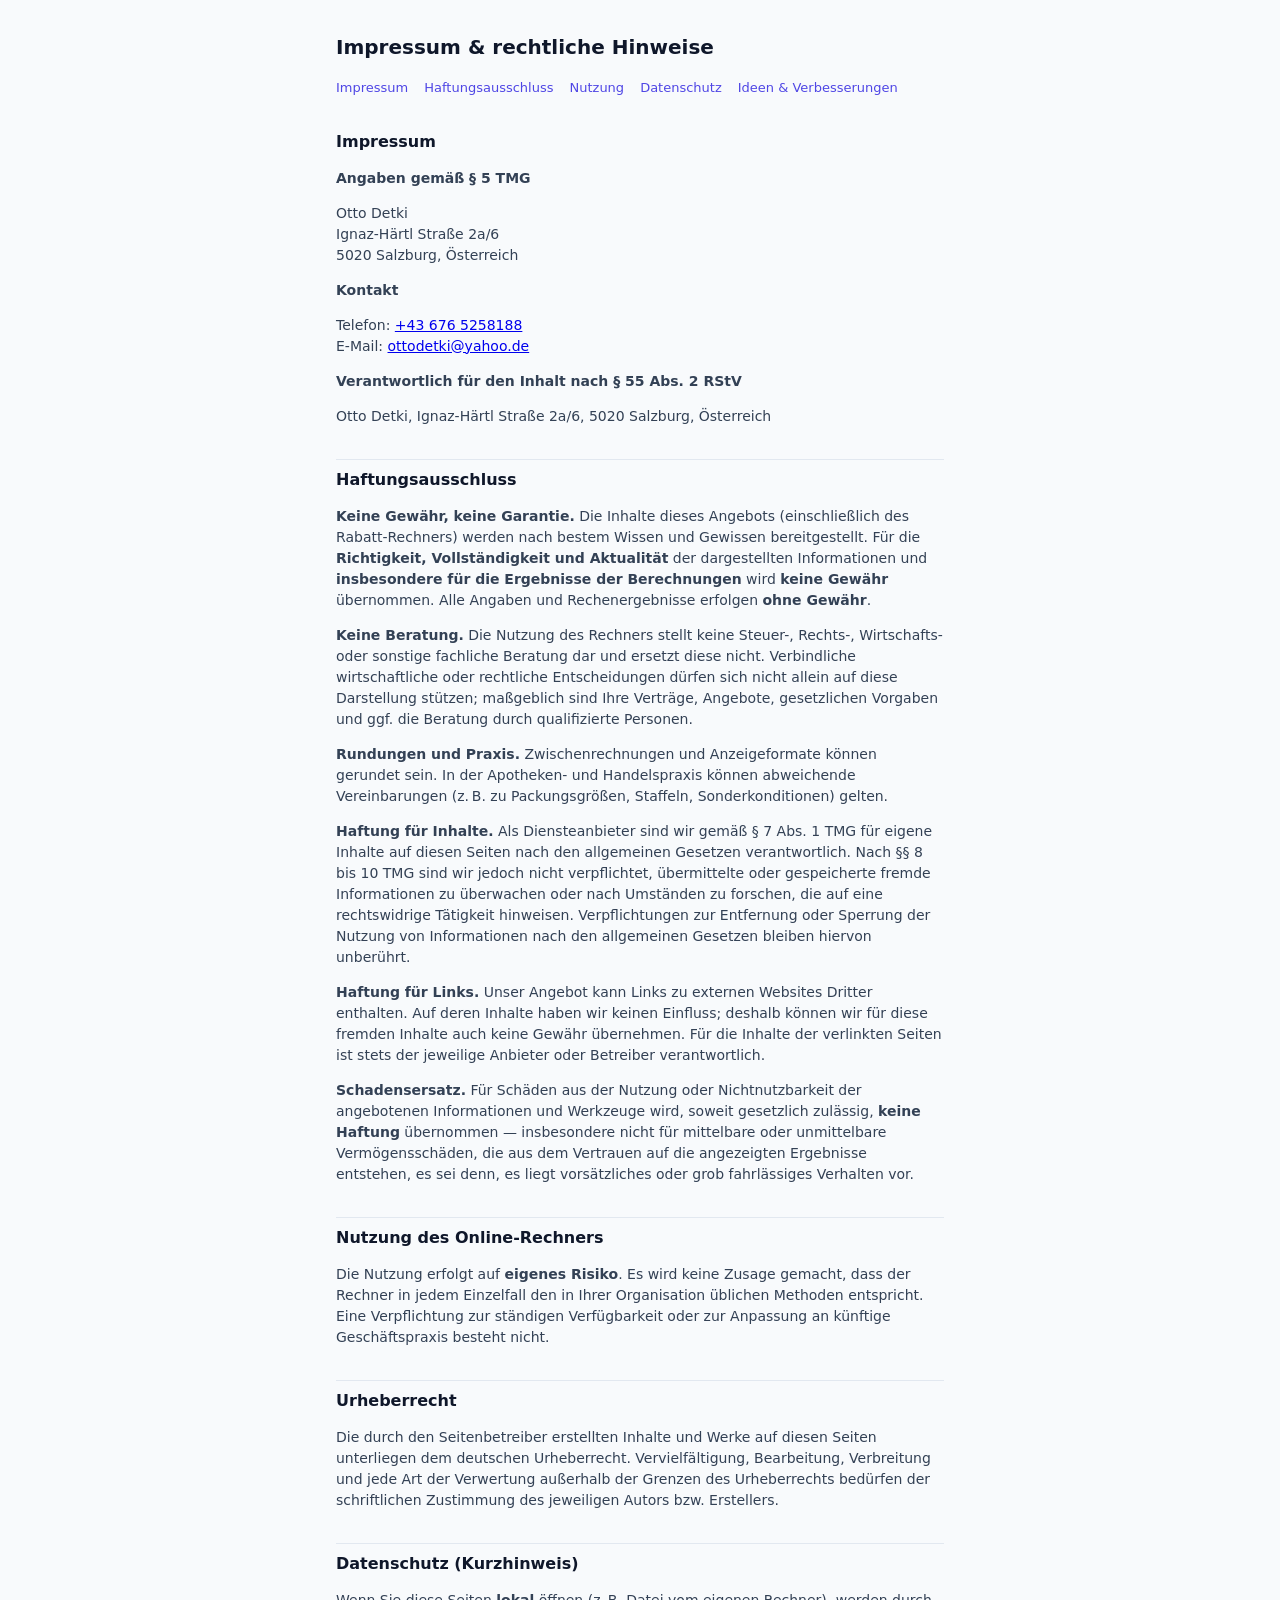
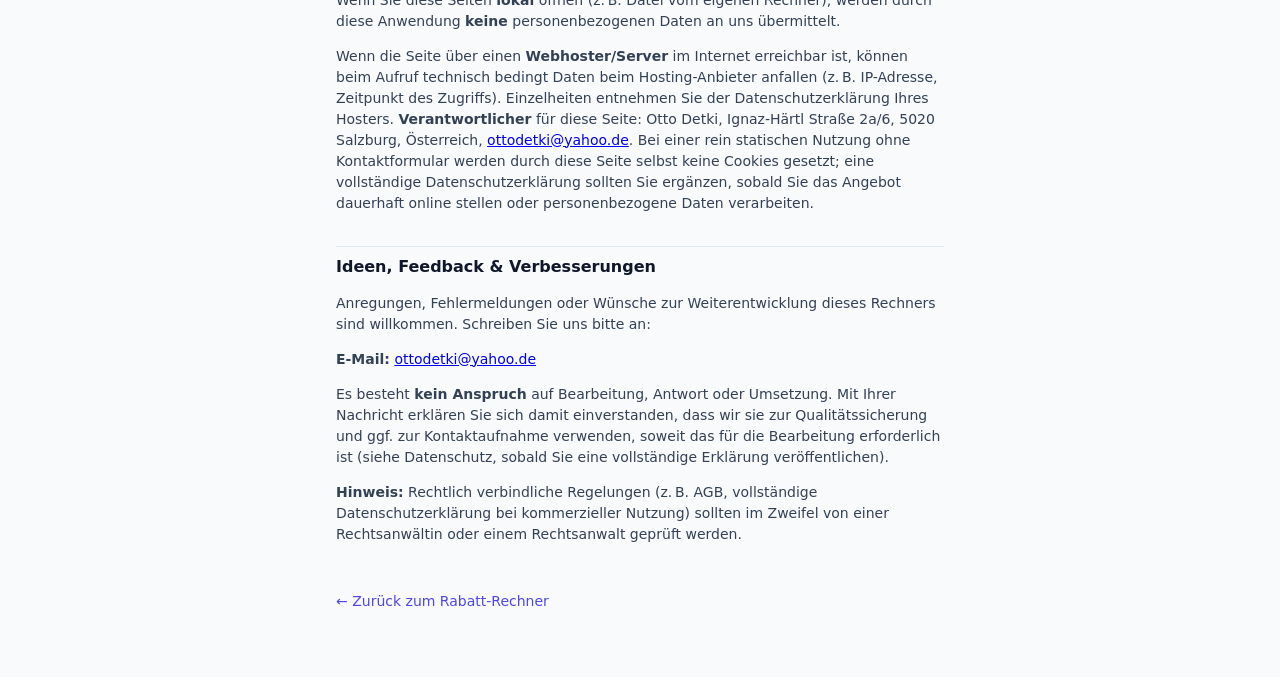
==== impressum.html @ ffe379cb "Add files via upload" ====
<!DOCTYPE html>
<html lang="de">
<head>
  <meta charset="utf-8" />
  <meta name="viewport" content="width=device-width, initial-scale=1" />
  <title>Impressum &amp; rechtliche Hinweise — Rabatt-Rechner</title>
  <link rel="stylesheet" href="style.css" />
</head>
<body>
  <article class="impressum-page legal-doc">
    <h1 id="top">Impressum &amp; rechtliche Hinweise</h1>
    <nav class="legal-toc" aria-label="Abschnitte">
      <a href="#impressum">Impressum</a>
      <a href="#haftung">Haftungsausschluss</a>
      <a href="#nutzung">Nutzung</a>
      <a href="#datenschutz">Datenschutz</a>
      <a href="#ideen">Ideen &amp; Verbesserungen</a>
    </nav>

    <h2 id="impressum">Impressum</h2>
    <p><strong>Angaben gemäß § 5 TMG</strong></p>
    <p>
      Otto Detki<br />
      Ignaz-Härtl Straße 2a/6<br />
      5020 Salzburg, Österreich
    </p>
    <p><strong>Kontakt</strong></p>
    <p>
      Telefon: <a href="tel:+436765258188">+43 676 5258188</a><br />
      E-Mail: <a href="mailto:ottodetki@yahoo.de">ottodetki@yahoo.de</a>
    </p>
    <p><strong>Verantwortlich für den Inhalt nach § 55 Abs. 2 RStV</strong></p>
    <p>Otto Detki, Ignaz-Härtl Straße 2a/6, 5020 Salzburg, Österreich</p>

    <h2 id="haftung">Haftungsausschluss</h2>
    <p>
      <strong>Keine Gewähr, keine Garantie.</strong> Die Inhalte dieses Angebots (einschließlich des Rabatt-Rechners)
      werden nach bestem Wissen und Gewissen bereitgestellt. Für die <strong>Richtigkeit, Vollständigkeit und Aktualität</strong>
      der dargestellten Informationen und <strong>insbesondere für die Ergebnisse der Berechnungen</strong> wird
      <strong>keine Gewähr</strong> übernommen. Alle Angaben und Rechenergebnisse erfolgen <strong>ohne Gewähr</strong>.
    </p>
    <p>
      <strong>Keine Beratung.</strong> Die Nutzung des Rechners stellt keine Steuer-, Rechts-, Wirtschafts- oder sonstige
      fachliche Beratung dar und ersetzt diese nicht. Verbindliche wirtschaftliche oder rechtliche Entscheidungen dürfen
      sich nicht allein auf diese Darstellung stützen; maßgeblich sind Ihre Verträge, Angebote, gesetzlichen Vorgaben
      und ggf. die Beratung durch qualifizierte Personen.
    </p>
    <p>
      <strong>Rundungen und Praxis.</strong> Zwischenrechnungen und Anzeigeformate können gerundet sein. In der Apotheken-
      und Handelspraxis können abweichende Vereinbarungen (z. B. zu Packungsgrößen, Staffeln, Sonderkonditionen) gelten.
    </p>
    <p>
      <strong>Haftung für Inhalte.</strong> Als Diensteanbieter sind wir gemäß § 7 Abs. 1 TMG für eigene Inhalte auf diesen
      Seiten nach den allgemeinen Gesetzen verantwortlich. Nach §§ 8 bis 10 TMG sind wir jedoch nicht verpflichtet,
      übermittelte oder gespeicherte fremde Informationen zu überwachen oder nach Umständen zu forschen, die auf eine
      rechtswidrige Tätigkeit hinweisen. Verpflichtungen zur Entfernung oder Sperrung der Nutzung von Informationen nach
      den allgemeinen Gesetzen bleiben hiervon unberührt.
    </p>
    <p>
      <strong>Haftung für Links.</strong> Unser Angebot kann Links zu externen Websites Dritter enthalten. Auf deren Inhalte
      haben wir keinen Einfluss; deshalb können wir für diese fremden Inhalte auch keine Gewähr übernehmen. Für die Inhalte
      der verlinkten Seiten ist stets der jeweilige Anbieter oder Betreiber verantwortlich.
    </p>
    <p>
      <strong>Schadensersatz.</strong> Für Schäden aus der Nutzung oder Nichtnutzbarkeit der angebotenen Informationen und
      Werkzeuge wird, soweit gesetzlich zulässig, <strong>keine Haftung</strong> übernommen — insbesondere nicht für
      mittelbare oder unmittelbare Vermögensschäden, die aus dem Vertrauen auf die angezeigten Ergebnisse entstehen,
      es sei denn, es liegt vorsätzliches oder grob fahrlässiges Verhalten vor.
    </p>

    <h2 id="nutzung">Nutzung des Online-Rechners</h2>
    <p>
      Die Nutzung erfolgt auf <strong>eigenes Risiko</strong>. Es wird keine Zusage gemacht, dass der Rechner in jedem
      Einzelfall den in Ihrer Organisation üblichen Methoden entspricht. Eine Verpflichtung zur ständigen Verfügbarkeit
      oder zur Anpassung an künftige Geschäftspraxis besteht nicht.
    </p>

    <h2 id="urheber">Urheberrecht</h2>
    <p>
      Die durch den Seitenbetreiber erstellten Inhalte und Werke auf diesen Seiten unterliegen dem deutschen Urheberrecht.
      Vervielfältigung, Bearbeitung, Verbreitung und jede Art der Verwertung außerhalb der Grenzen des Urheberrechts
      bedürfen der schriftlichen Zustimmung des jeweiligen Autors bzw. Erstellers.
    </p>

    <h2 id="datenschutz">Datenschutz (Kurzhinweis)</h2>
    <p>
      Wenn Sie diese Seiten <strong>lokal</strong> öffnen (z. B. Datei vom eigenen Rechner), werden durch diese Anwendung
      <strong>keine</strong> personenbezogenen Daten an uns übermittelt.
    </p>
    <p>
      Wenn die Seite über einen <strong>Webhoster/Server</strong> im Internet erreichbar ist, können beim Aufruf technisch
      bedingt Daten beim Hosting-Anbieter anfallen (z. B. IP-Adresse, Zeitpunkt des Zugriffs). Einzelheiten entnehmen Sie
      der Datenschutzerklärung Ihres Hosters. <strong>Verantwortlicher</strong> für diese Seite: Otto Detki,
      Ignaz-Härtl Straße 2a/6, 5020 Salzburg, Österreich,
      <a href="mailto:ottodetki@yahoo.de">ottodetki@yahoo.de</a>. Bei einer rein statischen Nutzung ohne Kontaktformular
      werden durch diese Seite selbst keine Cookies gesetzt; eine vollständige Datenschutzerklärung sollten Sie ergänzen,
      sobald Sie das Angebot dauerhaft online stellen oder personenbezogene Daten verarbeiten.
    </p>

    <h2 id="ideen">Ideen, Feedback &amp; Verbesserungen</h2>
    <p>
      Anregungen, Fehlermeldungen oder Wünsche zur Weiterentwicklung dieses Rechners sind willkommen.
      Schreiben Sie uns bitte an:
    </p>
    <p>
      <strong>E-Mail:</strong>
      <a href="mailto:ottodetki@yahoo.de?subject=Idee%20%2F%20Feedback%20Rabatt-Rechner">ottodetki@yahoo.de</a>
    </p>
    <p class="small-print">
      Es besteht <strong>kein Anspruch</strong> auf Bearbeitung, Antwort oder Umsetzung. Mit Ihrer Nachricht erklären Sie sich
      damit einverstanden, dass wir sie zur Qualitätssicherung und ggf. zur Kontaktaufnahme verwenden, soweit das für die
      Bearbeitung erforderlich ist (siehe Datenschutz, sobald Sie eine vollständige Erklärung veröffentlichen).
    </p>

    <p class="small-print">
      <strong>Hinweis:</strong> Rechtlich verbindliche Regelungen (z. B. AGB, vollständige Datenschutzerklärung bei kommerzieller
      Nutzung) sollten im Zweifel von einer Rechtsanwältin oder einem Rechtsanwalt geprüft werden.
    </p>

    <a class="back-link" href="index.html">← Zurück zum Rabatt-Rechner</a>
  </article>
</body>
</html>
---- style.css ----
*,
*::before,
*::after {
  box-sizing: border-box;
}

:root {
  --bg: #f8fafc;
  --text: #0f172a;
  --muted: #64748b;
  --border: #e2e8f0;
  --indigo-bg: rgba(238, 242, 255, 0.65);
  --indigo-border: #c7d2fe;
  --emerald-bg: rgba(236, 253, 245, 0.75);
  --emerald-border: #a7f3d0;
  --teal-bg: rgba(240, 253, 250, 0.8);
  --teal-border: #99f6e4;
  --violet-bg: rgba(245, 243, 255, 0.75);
  --violet-border: #ddd6fe;
}

html {
  font-size: 16px;
  -webkit-font-smoothing: antialiased;
}

body {
  margin: 0;
  min-height: 100vh;
  font-family: system-ui, -apple-system, "Segoe UI", Roboto, Ubuntu, sans-serif;
  background: var(--bg);
  color: var(--text);
  line-height: 1.5;
}

.wrap {
  max-width: 64rem;
  margin: 0 auto;
  padding: 1.5rem 1rem 3rem;
}

.card {
  border-radius: 1rem;
  border: 1px solid var(--border);
  background: #fff;
  box-shadow: 0 1px 2px rgba(15, 23, 42, 0.04);
  padding: 1.25rem 1.5rem;
}

.intro {
  margin-bottom: 1.5rem;
}

h1 {
  margin: 0;
  font-size: 1.125rem;
  font-weight: 600;
}

.lead {
  margin: 0.35rem 0 0;
  font-size: 0.875rem;
  color: var(--muted);
  max-width: 48rem;
}

.grid-2 {
  display: grid;
  gap: 1rem;
}

@media (min-width: 64rem) {
  .grid-2 {
    grid-template-columns: 1fr 1fr;
  }
}

h2 {
  margin: 0 0 1rem;
  font-size: 0.875rem;
  font-weight: 600;
}

.row-2 {
  display: grid;
  gap: 0.75rem;
}

@media (min-width: 40rem) {
  .row-2 {
    grid-template-columns: 1fr 1fr;
  }
}

label {
  display: block;
  font-size: 0.75rem;
  font-weight: 500;
  color: #475569;
}

.block-label {
  margin-top: 0.75rem;
}

input[type="number"] {
  margin-top: 0.25rem;
  width: 100%;
  border-radius: 0.5rem;
  border: 1px solid var(--border);
  padding: 0.5rem 0.75rem;
  font-size: 0.875rem;
}

input:focus {
  outline: 2px solid #818cf8;
  outline-offset: 1px;
}

.out {
  margin-top: 1rem;
  border-radius: 0.75rem;
  padding: 0.75rem 1rem;
  font-size: 0.875rem;
}

.out p {
  margin: 0.25rem 0;
}

.out p:first-child {
  margin-top: 0;
}

.out p:last-child {
  margin-bottom: 0;
}

.out-indigo {
  border: 1px solid var(--indigo-border);
  background: var(--indigo-bg);
}

.out-emerald {
  border: 1px solid var(--emerald-border);
  background: var(--emerald-bg);
}

.out-teal {
  border: 1px solid var(--teal-border);
  background: var(--teal-bg);
}

.out-violet {
  border: 1px solid var(--violet-border);
  background: var(--violet-bg);
}

.small {
  font-size: 0.75rem;
  color: var(--muted);
}

.hint {
  margin: 1rem 0 0;
  font-size: 0.75rem;
  color: var(--muted);
}

.hidden {
  display: none !important;
}

.site-footer {
  text-align: center;
  padding: 1.5rem 1rem 2rem;
  font-size: 0.875rem;
}

.footer-wish {
  margin: 0 0 0.75rem;
  font-size: 0.9375rem;
  font-weight: 500;
  color: #334155;
}

.footer-links {
  margin: 0;
  display: flex;
  flex-wrap: wrap;
  align-items: center;
  justify-content: center;
  gap: 0.35rem 0.5rem;
}

.site-footer a {
  color: #4f46e5;
  text-decoration: none;
}

.site-footer a:hover {
  text-decoration: underline;
}

/* Impressum page */
.impressum-page {
  max-width: 40rem;
  margin: 0 auto;
  padding: 2rem 1rem 4rem;
}

.impressum-page h1 {
  font-size: 1.25rem;
  margin-bottom: 1rem;
}

.impressum-page p,
.impressum-page ul {
  font-size: 0.875rem;
  color: #334155;
}

.impressum-page ul {
  padding-left: 1.25rem;
}

.back-link {
  display: inline-block;
  margin-top: 2rem;
  font-size: 0.875rem;
  color: #4f46e5;
  text-decoration: none;
}

.back-link:hover {
  text-decoration: underline;
}

/* Kurz-Hinweis auf der Startseite */
.legal-strip {
  margin: 1rem 0 0;
  padding: 0.75rem 1rem;
  border-radius: 0.5rem;
  border: 1px solid var(--border);
  background: #f1f5f9;
  font-size: 0.75rem;
  color: #475569;
  line-height: 1.45;
}

.legal-strip a {
  color: #4f46e5;
  white-space: nowrap;
}

/* Längere Rechtstexte */
.legal-doc h2 {
  margin-top: 2rem;
  margin-bottom: 0.75rem;
  font-size: 1rem;
  padding-top: 0.5rem;
  border-top: 1px solid var(--border);
}

.legal-doc h2:first-of-type {
  border-top: none;
  padding-top: 0;
}

.legal-toc {
  display: flex;
  flex-wrap: wrap;
  gap: 0.5rem 1rem;
  margin: 1rem 0 1.5rem;
  font-size: 0.8125rem;
}

.legal-toc a {
  color: #4f46e5;
  text-decoration: none;
}

.legal-toc a:hover {
  text-decoration: underline;
}

.small-print {
  font-size: 0.8125rem;
  color: #64748b;
}
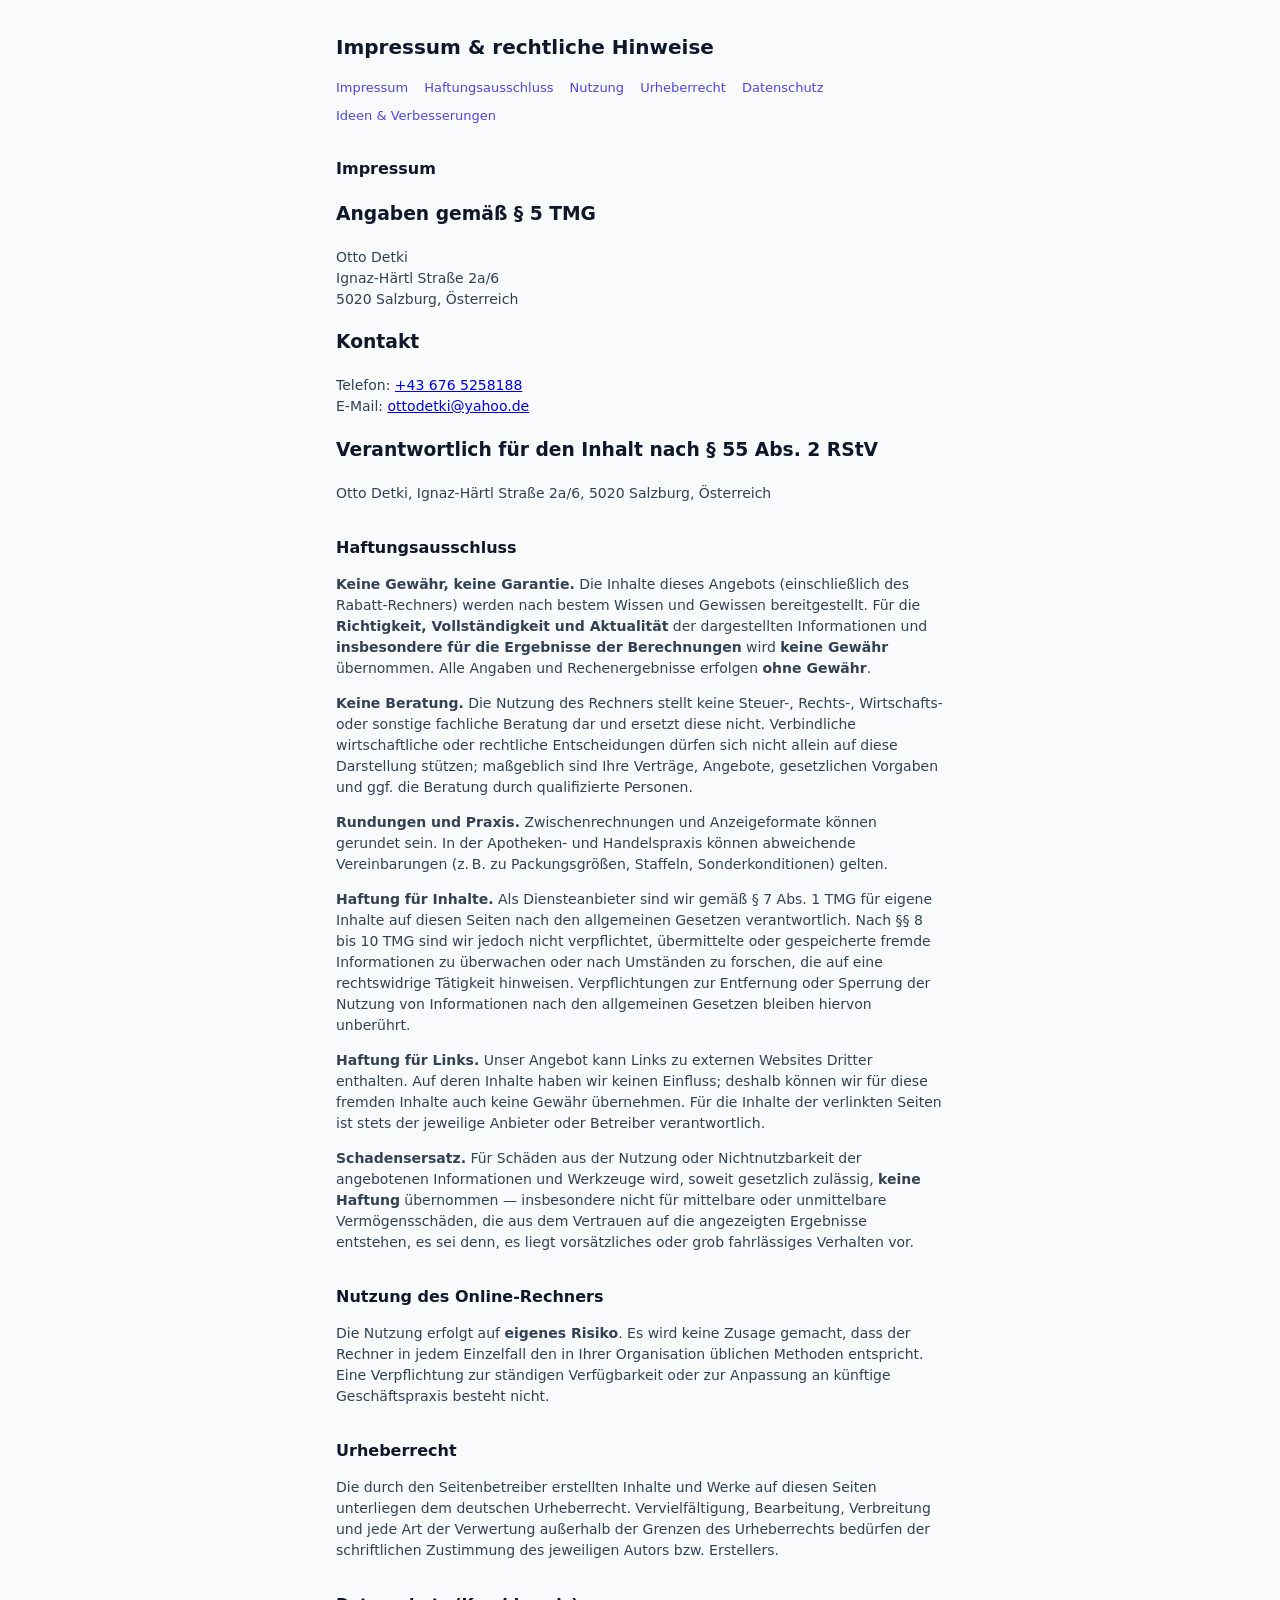
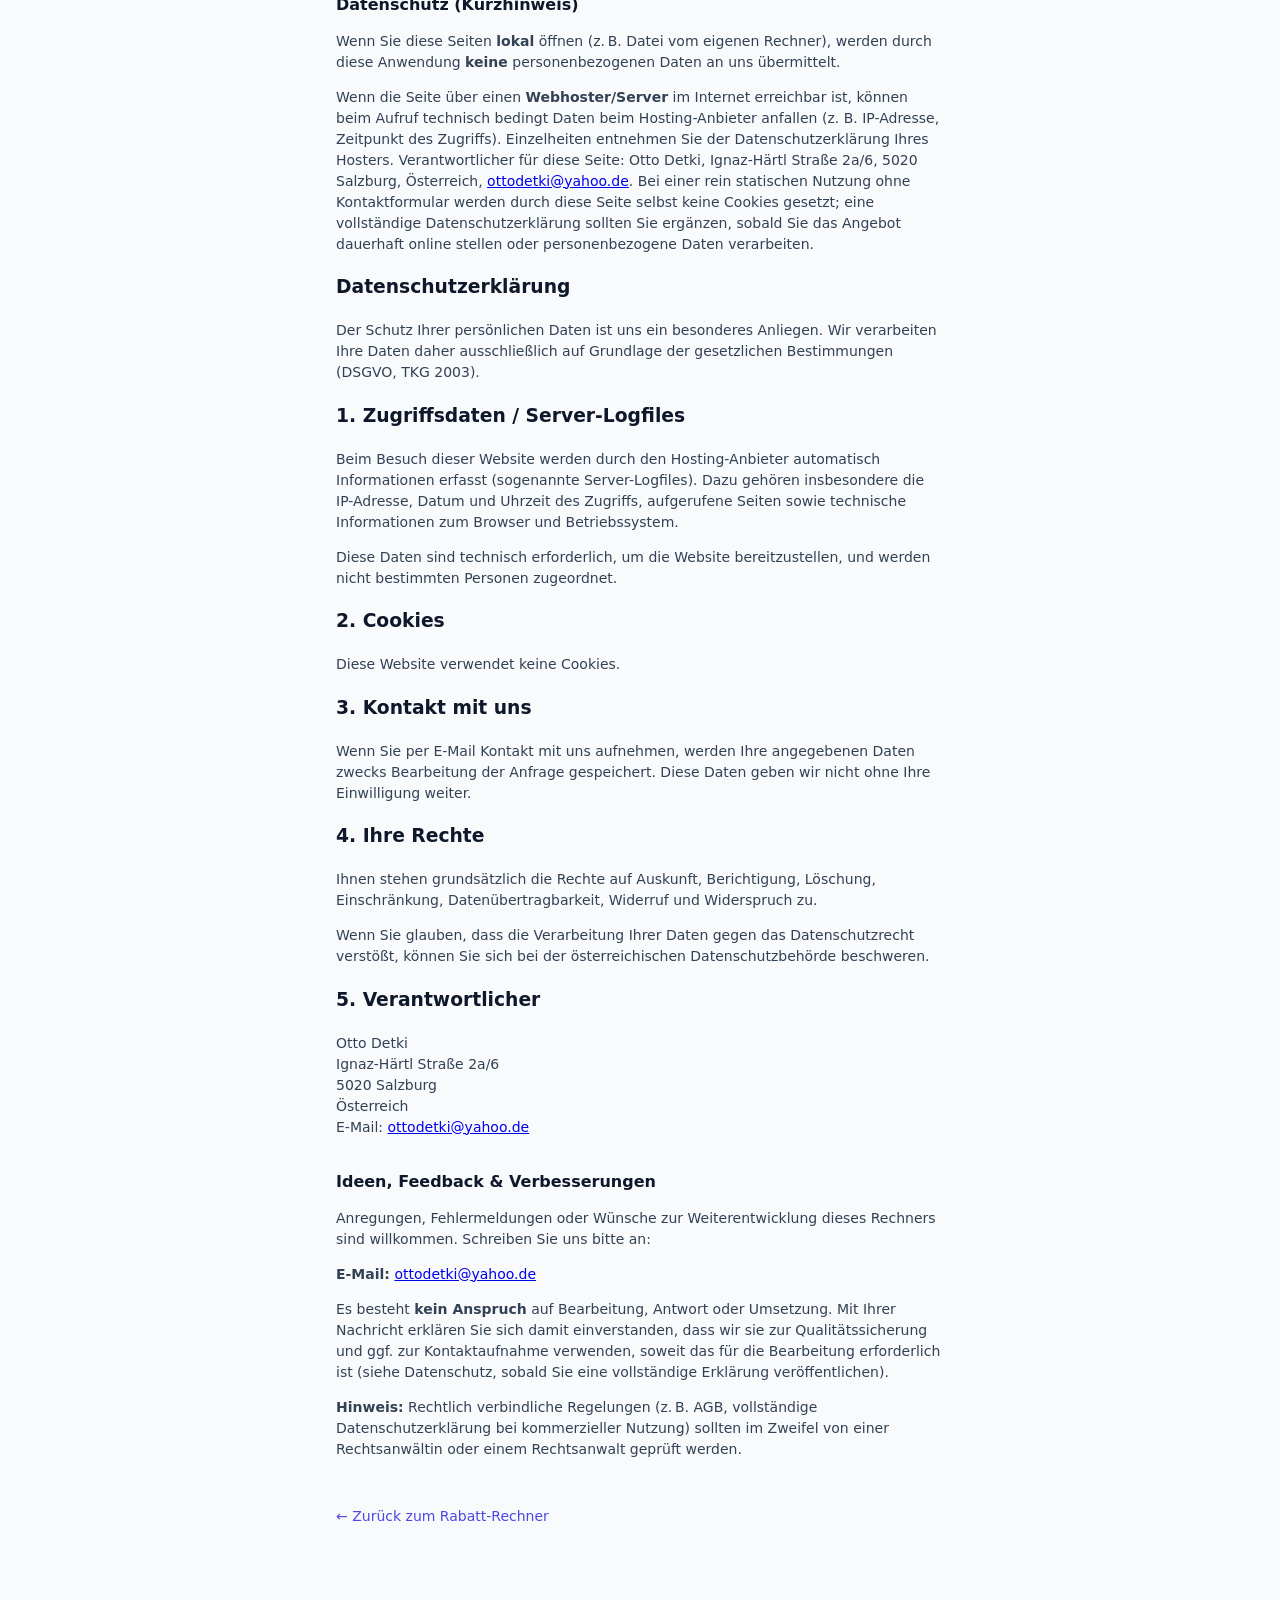
==== commit 3809abed: "Refactor impressum.html structure and content" ====
--- a/impressum.html
+++ b/impressum.html
@@ -9,115 +9,174 @@
 <body>
   <article class="impressum-page legal-doc">
     <h1 id="top">Impressum &amp; rechtliche Hinweise</h1>
+
     <nav class="legal-toc" aria-label="Abschnitte">
       <a href="#impressum">Impressum</a>
       <a href="#haftung">Haftungsausschluss</a>
       <a href="#nutzung">Nutzung</a>
+      <a href="#urheber">Urheberrecht</a>
       <a href="#datenschutz">Datenschutz</a>
       <a href="#ideen">Ideen &amp; Verbesserungen</a>
     </nav>
 
-    <h2 id="impressum">Impressum</h2>
-    <p><strong>Angaben gemäß § 5 TMG</strong></p>
-    <p>
-      Otto Detki<br />
-      Ignaz-Härtl Straße 2a/6<br />
-      5020 Salzburg, Österreich
+    <section class="legal-section" aria-labelledby="impressum">
+      <h2 id="impressum">Impressum</h2>
+
+      <h3 class="legal-h3">Angaben gemäß § 5 TMG</h3>
+      <p class="legal-address">
+        Otto Detki<br />
+        Ignaz-Härtl Straße 2a/6<br />
+        5020 Salzburg, Österreich
+      </p>
+
+      <h3 class="legal-h3">Kontakt</h3>
+      <p>
+        Telefon: <a href="tel:+436765258188">+43 676 5258188</a><br />
+        E-Mail: <a href="mailto:ottodetki@yahoo.de">ottodetki@yahoo.de</a>
+      </p>
+
+      <h3 class="legal-h3">Verantwortlich für den Inhalt nach § 55 Abs. 2 RStV</h3>
+      <p>Otto Detki, Ignaz-Härtl Straße 2a/6, 5020 Salzburg, Österreich</p>
+    </section>
+
+    <section class="legal-section" aria-labelledby="haftung">
+      <h2 id="haftung">Haftungsausschluss</h2>
+
+      <p>
+        <strong>Keine Gewähr, keine Garantie.</strong> Die Inhalte dieses Angebots (einschließlich des Rabatt-Rechners)
+        werden nach bestem Wissen und Gewissen bereitgestellt. Für die <strong>Richtigkeit, Vollständigkeit und Aktualität</strong>
+        der dargestellten Informationen und <strong>insbesondere für die Ergebnisse der Berechnungen</strong> wird
+        <strong>keine Gewähr</strong> übernommen. Alle Angaben und Rechenergebnisse erfolgen <strong>ohne Gewähr</strong>.
+      </p>
+      <p>
+        <strong>Keine Beratung.</strong> Die Nutzung des Rechners stellt keine Steuer-, Rechts-, Wirtschafts- oder sonstige
+        fachliche Beratung dar und ersetzt diese nicht. Verbindliche wirtschaftliche oder rechtliche Entscheidungen dürfen
+        sich nicht allein auf diese Darstellung stützen; maßgeblich sind Ihre Verträge, Angebote, gesetzlichen Vorgaben
+        und ggf. die Beratung durch qualifizierte Personen.
+      </p>
+      <p>
+        <strong>Rundungen und Praxis.</strong> Zwischenrechnungen und Anzeigeformate können gerundet sein. In der Apotheken-
+        und Handelspraxis können abweichende Vereinbarungen (z. B. zu Packungsgrößen, Staffeln, Sonderkonditionen) gelten.
+      </p>
+      <p>
+        <strong>Haftung für Inhalte.</strong> Als Diensteanbieter sind wir gemäß § 7 Abs. 1 TMG für eigene Inhalte auf diesen
+        Seiten nach den allgemeinen Gesetzen verantwortlich. Nach §§ 8 bis 10 TMG sind wir jedoch nicht verpflichtet,
+        übermittelte oder gespeicherte fremde Informationen zu überwachen oder nach Umständen zu forschen, die auf eine
+        rechtswidrige Tätigkeit hinweisen. Verpflichtungen zur Entfernung oder Sperrung der Nutzung von Informationen nach
+        den allgemeinen Gesetzen bleiben hiervon unberührt.
+      </p>
+      <p>
+        <strong>Haftung für Links.</strong> Unser Angebot kann Links zu externen Websites Dritter enthalten. Auf deren Inhalte
+        haben wir keinen Einfluss; deshalb können wir für diese fremden Inhalte auch keine Gewähr übernehmen. Für die Inhalte
+        der verlinkten Seiten ist stets der jeweilige Anbieter oder Betreiber verantwortlich.
+      </p>
+      <p>
+        <strong>Schadensersatz.</strong> Für Schäden aus der Nutzung oder Nichtnutzbarkeit der angebotenen Informationen und
+        Werkzeuge wird, soweit gesetzlich zulässig, <strong>keine Haftung</strong> übernommen — insbesondere nicht für
+        mittelbare oder unmittelbare Vermögensschäden, die aus dem Vertrauen auf die angezeigten Ergebnisse entstehen,
+        es sei denn, es liegt vorsätzliches oder grob fahrlässiges Verhalten vor.
+      </p>
+    </section>
+
+    <section class="legal-section" aria-labelledby="nutzung">
+      <h2 id="nutzung">Nutzung des Online-Rechners</h2>
+      <p>
+        Die Nutzung erfolgt auf <strong>eigenes Risiko</strong>. Es wird keine Zusage gemacht, dass der Rechner in jedem
+        Einzelfall den in Ihrer Organisation üblichen Methoden entspricht. Eine Verpflichtung zur ständigen Verfügbarkeit
+        oder zur Anpassung an künftige Geschäftspraxis besteht nicht.
+      </p>
+    </section>
+
+    <section class="legal-section" aria-labelledby="urheber">
+      <h2 id="urheber">Urheberrecht</h2>
+      <p>
+        Die durch den Seitenbetreiber erstellten Inhalte und Werke auf diesen Seiten unterliegen dem deutschen Urheberrecht.
+        Vervielfältigung, Bearbeitung, Verbreitung und jede Art der Verwertung außerhalb der Grenzen des Urheberrechts
+        bedürfen der schriftlichen Zustimmung des jeweiligen Autors bzw. Erstellers.
+      </p>
+    </section>
+
+    <section class="legal-section" aria-labelledby="datenschutz">
+      <h2 id="datenschutz">Datenschutz (Kurzhinweis)</h2>
+
+      <p>
+        Wenn Sie diese Seiten <strong>lokal</strong> öffnen (z. B. Datei vom eigenen Rechner), werden durch diese Anwendung
+        <strong>keine</strong> personenbezogenen Daten an uns übermittelt.
+      </p>
+
+      <p>
+        Wenn die Seite über einen <strong>Webhoster/Server</strong> im Internet erreichbar ist, können beim Aufruf technisch
+        bedingt Daten beim Hosting-Anbieter anfallen (z. B. IP-Adresse, Zeitpunkt des Zugriffs). Einzelheiten entnehmen Sie
+        der Datenschutzerklärung Ihres Hosters. Verantwortlicher für diese Seite: Otto Detki,
+        Ignaz-Härtl Straße 2a/6, 5020 Salzburg, Österreich,
+        <a href="mailto:ottodetki@yahoo.de">ottodetki@yahoo.de</a>. Bei einer rein statischen Nutzung ohne Kontaktformular
+        werden durch diese Seite selbst keine Cookies gesetzt; eine vollständige Datenschutzerklärung sollten Sie ergänzen,
+        sobald Sie das Angebot dauerhaft online stellen oder personenbezogene Daten verarbeiten.
+      </p>
+
+      <h3 class="legal-h3" id="ds-erklaerung">Datenschutzerklärung</h3>
+      <p>
+        Der Schutz Ihrer persönlichen Daten ist uns ein besonderes Anliegen. Wir verarbeiten Ihre Daten daher ausschließlich auf Grundlage der gesetzlichen Bestimmungen (DSGVO, TKG 2003).
+      </p>
+
+      <h3 class="legal-h3">1. Zugriffsdaten / Server-Logfiles</h3>
+      <p>
+        Beim Besuch dieser Website werden durch den Hosting-Anbieter automatisch Informationen erfasst (sogenannte Server-Logfiles). Dazu gehören insbesondere die IP-Adresse, Datum und Uhrzeit des Zugriffs, aufgerufene Seiten sowie technische Informationen zum Browser und Betriebssystem.
+      </p>
+      <p>
+        Diese Daten sind technisch erforderlich, um die Website bereitzustellen, und werden nicht bestimmten Personen zugeordnet.
+      </p>
+
+      <h3 class="legal-h3">2. Cookies</h3>
+      <p>Diese Website verwendet keine Cookies.</p>
+
+      <h3 class="legal-h3">3. Kontakt mit uns</h3>
+      <p>
+        Wenn Sie per E-Mail Kontakt mit uns aufnehmen, werden Ihre angegebenen Daten zwecks Bearbeitung der Anfrage gespeichert. Diese Daten geben wir nicht ohne Ihre Einwilligung weiter.
+      </p>
+
+      <h3 class="legal-h3">4. Ihre Rechte</h3>
+      <p>
+        Ihnen stehen grundsätzlich die Rechte auf Auskunft, Berichtigung, Löschung, Einschränkung, Datenübertragbarkeit, Widerruf und Widerspruch zu.
+      </p>
+      <p>
+        Wenn Sie glauben, dass die Verarbeitung Ihrer Daten gegen das Datenschutzrecht verstößt, können Sie sich bei der österreichischen Datenschutzbehörde beschweren.
+      </p>
+
+      <h3 class="legal-h3">5. Verantwortlicher</h3>
+      <p class="legal-address">
+        Otto Detki<br />
+        Ignaz-Härtl Straße 2a/6<br />
+        5020 Salzburg<br />
+        Österreich<br />
+        E-Mail: <a href="mailto:ottodetki@yahoo.de">ottodetki@yahoo.de</a>
+      </p>
+    </section>
+
+    <section class="legal-section" aria-labelledby="ideen">
+      <h2 id="ideen">Ideen, Feedback &amp; Verbesserungen</h2>
+      <p>
+        Anregungen, Fehlermeldungen oder Wünsche zur Weiterentwicklung dieses Rechners sind willkommen.
+        Schreiben Sie uns bitte an:
+      </p>
+      <p>
+        <strong>E-Mail:</strong>
+        <a href="mailto:ottodetki@yahoo.de?subject=Idee%20%2F%20Feedback%20Rabatt-Rechner">ottodetki@yahoo.de</a>
+      </p>
+      <p class="small-print">
+        Es besteht <strong>kein Anspruch</strong> auf Bearbeitung, Antwort oder Umsetzung. Mit Ihrer Nachricht erklären Sie sich
+        damit einverstanden, dass wir sie zur Qualitätssicherung und ggf. zur Kontaktaufnahme verwenden, soweit das für die
+        Bearbeitung erforderlich ist (siehe Datenschutz, sobald Sie eine vollständige Erklärung veröffentlichen).
+      </p>
+      <p class="small-print">
+        <strong>Hinweis:</strong> Rechtlich verbindliche Regelungen (z. B. AGB, vollständige Datenschutzerklärung bei kommerzieller
+        Nutzung) sollten im Zweifel von einer Rechtsanwältin oder einem Rechtsanwalt geprüft werden.
+      </p>
+    </section>
+
+    <p class="legal-back-wrap">
+      <a class="back-link" href="index.html">← Zurück zum Rabatt-Rechner</a>
     </p>
-    <p><strong>Kontakt</strong></p>
-    <p>
-      Telefon: <a href="tel:+436765258188">+43 676 5258188</a><br />
-      E-Mail: <a href="mailto:ottodetki@yahoo.de">ottodetki@yahoo.de</a>
-    </p>
-    <p><strong>Verantwortlich für den Inhalt nach § 55 Abs. 2 RStV</strong></p>
-    <p>Otto Detki, Ignaz-Härtl Straße 2a/6, 5020 Salzburg, Österreich</p>
-
-    <h2 id="haftung">Haftungsausschluss</h2>
-    <p>
-      <strong>Keine Gewähr, keine Garantie.</strong> Die Inhalte dieses Angebots (einschließlich des Rabatt-Rechners)
-      werden nach bestem Wissen und Gewissen bereitgestellt. Für die <strong>Richtigkeit, Vollständigkeit und Aktualität</strong>
-      der dargestellten Informationen und <strong>insbesondere für die Ergebnisse der Berechnungen</strong> wird
-      <strong>keine Gewähr</strong> übernommen. Alle Angaben und Rechenergebnisse erfolgen <strong>ohne Gewähr</strong>.
-    </p>
-    <p>
-      <strong>Keine Beratung.</strong> Die Nutzung des Rechners stellt keine Steuer-, Rechts-, Wirtschafts- oder sonstige
-      fachliche Beratung dar und ersetzt diese nicht. Verbindliche wirtschaftliche oder rechtliche Entscheidungen dürfen
-      sich nicht allein auf diese Darstellung stützen; maßgeblich sind Ihre Verträge, Angebote, gesetzlichen Vorgaben
-      und ggf. die Beratung durch qualifizierte Personen.
-    </p>
-    <p>
-      <strong>Rundungen und Praxis.</strong> Zwischenrechnungen und Anzeigeformate können gerundet sein. In der Apotheken-
-      und Handelspraxis können abweichende Vereinbarungen (z. B. zu Packungsgrößen, Staffeln, Sonderkonditionen) gelten.
-    </p>
-    <p>
-      <strong>Haftung für Inhalte.</strong> Als Diensteanbieter sind wir gemäß § 7 Abs. 1 TMG für eigene Inhalte auf diesen
-      Seiten nach den allgemeinen Gesetzen verantwortlich. Nach §§ 8 bis 10 TMG sind wir jedoch nicht verpflichtet,
-      übermittelte oder gespeicherte fremde Informationen zu überwachen oder nach Umständen zu forschen, die auf eine
-      rechtswidrige Tätigkeit hinweisen. Verpflichtungen zur Entfernung oder Sperrung der Nutzung von Informationen nach
-      den allgemeinen Gesetzen bleiben hiervon unberührt.
-    </p>
-    <p>
-      <strong>Haftung für Links.</strong> Unser Angebot kann Links zu externen Websites Dritter enthalten. Auf deren Inhalte
-      haben wir keinen Einfluss; deshalb können wir für diese fremden Inhalte auch keine Gewähr übernehmen. Für die Inhalte
-      der verlinkten Seiten ist stets der jeweilige Anbieter oder Betreiber verantwortlich.
-    </p>
-    <p>
-      <strong>Schadensersatz.</strong> Für Schäden aus der Nutzung oder Nichtnutzbarkeit der angebotenen Informationen und
-      Werkzeuge wird, soweit gesetzlich zulässig, <strong>keine Haftung</strong> übernommen — insbesondere nicht für
-      mittelbare oder unmittelbare Vermögensschäden, die aus dem Vertrauen auf die angezeigten Ergebnisse entstehen,
-      es sei denn, es liegt vorsätzliches oder grob fahrlässiges Verhalten vor.
-    </p>
-
-    <h2 id="nutzung">Nutzung des Online-Rechners</h2>
-    <p>
-      Die Nutzung erfolgt auf <strong>eigenes Risiko</strong>. Es wird keine Zusage gemacht, dass der Rechner in jedem
-      Einzelfall den in Ihrer Organisation üblichen Methoden entspricht. Eine Verpflichtung zur ständigen Verfügbarkeit
-      oder zur Anpassung an künftige Geschäftspraxis besteht nicht.
-    </p>
-
-    <h2 id="urheber">Urheberrecht</h2>
-    <p>
-      Die durch den Seitenbetreiber erstellten Inhalte und Werke auf diesen Seiten unterliegen dem deutschen Urheberrecht.
-      Vervielfältigung, Bearbeitung, Verbreitung und jede Art der Verwertung außerhalb der Grenzen des Urheberrechts
-      bedürfen der schriftlichen Zustimmung des jeweiligen Autors bzw. Erstellers.
-    </p>
-
-    <h2 id="datenschutz">Datenschutz (Kurzhinweis)</h2>
-    <p>
-      Wenn Sie diese Seiten <strong>lokal</strong> öffnen (z. B. Datei vom eigenen Rechner), werden durch diese Anwendung
-      <strong>keine</strong> personenbezogenen Daten an uns übermittelt.
-    </p>
-    <p>
-      Wenn die Seite über einen <strong>Webhoster/Server</strong> im Internet erreichbar ist, können beim Aufruf technisch
-      bedingt Daten beim Hosting-Anbieter anfallen (z. B. IP-Adresse, Zeitpunkt des Zugriffs). Einzelheiten entnehmen Sie
-      der Datenschutzerklärung Ihres Hosters. <strong>Verantwortlicher</strong> für diese Seite: Otto Detki,
-      Ignaz-Härtl Straße 2a/6, 5020 Salzburg, Österreich,
-      <a href="mailto:ottodetki@yahoo.de">ottodetki@yahoo.de</a>. Bei einer rein statischen Nutzung ohne Kontaktformular
-      werden durch diese Seite selbst keine Cookies gesetzt; eine vollständige Datenschutzerklärung sollten Sie ergänzen,
-      sobald Sie das Angebot dauerhaft online stellen oder personenbezogene Daten verarbeiten.
-    </p>
-
-    <h2 id="ideen">Ideen, Feedback &amp; Verbesserungen</h2>
-    <p>
-      Anregungen, Fehlermeldungen oder Wünsche zur Weiterentwicklung dieses Rechners sind willkommen.
-      Schreiben Sie uns bitte an:
-    </p>
-    <p>
-      <strong>E-Mail:</strong>
-      <a href="mailto:ottodetki@yahoo.de?subject=Idee%20%2F%20Feedback%20Rabatt-Rechner">ottodetki@yahoo.de</a>
-    </p>
-    <p class="small-print">
-      Es besteht <strong>kein Anspruch</strong> auf Bearbeitung, Antwort oder Umsetzung. Mit Ihrer Nachricht erklären Sie sich
-      damit einverstanden, dass wir sie zur Qualitätssicherung und ggf. zur Kontaktaufnahme verwenden, soweit das für die
-      Bearbeitung erforderlich ist (siehe Datenschutz, sobald Sie eine vollständige Erklärung veröffentlichen).
-    </p>
-
-    <p class="small-print">
-      <strong>Hinweis:</strong> Rechtlich verbindliche Regelungen (z. B. AGB, vollständige Datenschutzerklärung bei kommerzieller
-      Nutzung) sollten im Zweifel von einer Rechtsanwältin oder einem Rechtsanwalt geprüft werden.
-    </p>
-
-    <a class="back-link" href="index.html">← Zurück zum Rabatt-Rechner</a>
   </article>
 </body>
 </html>
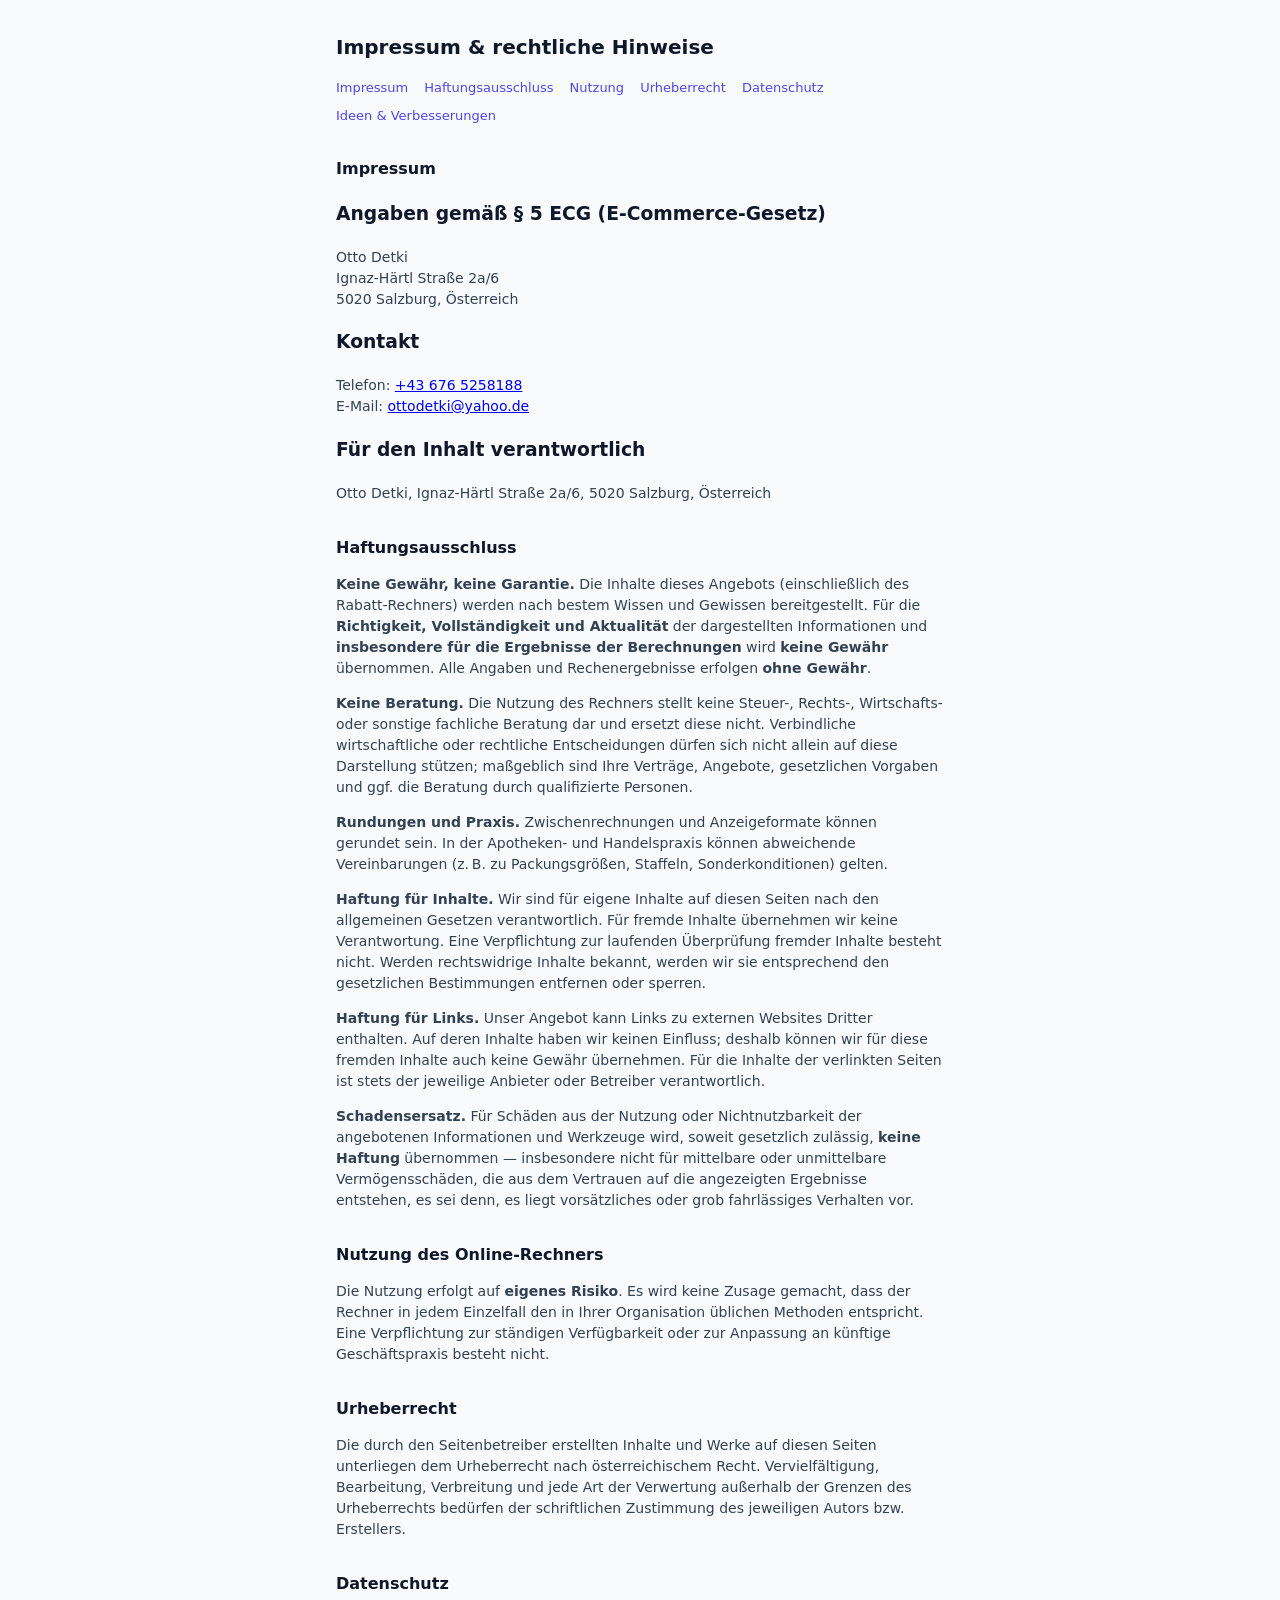
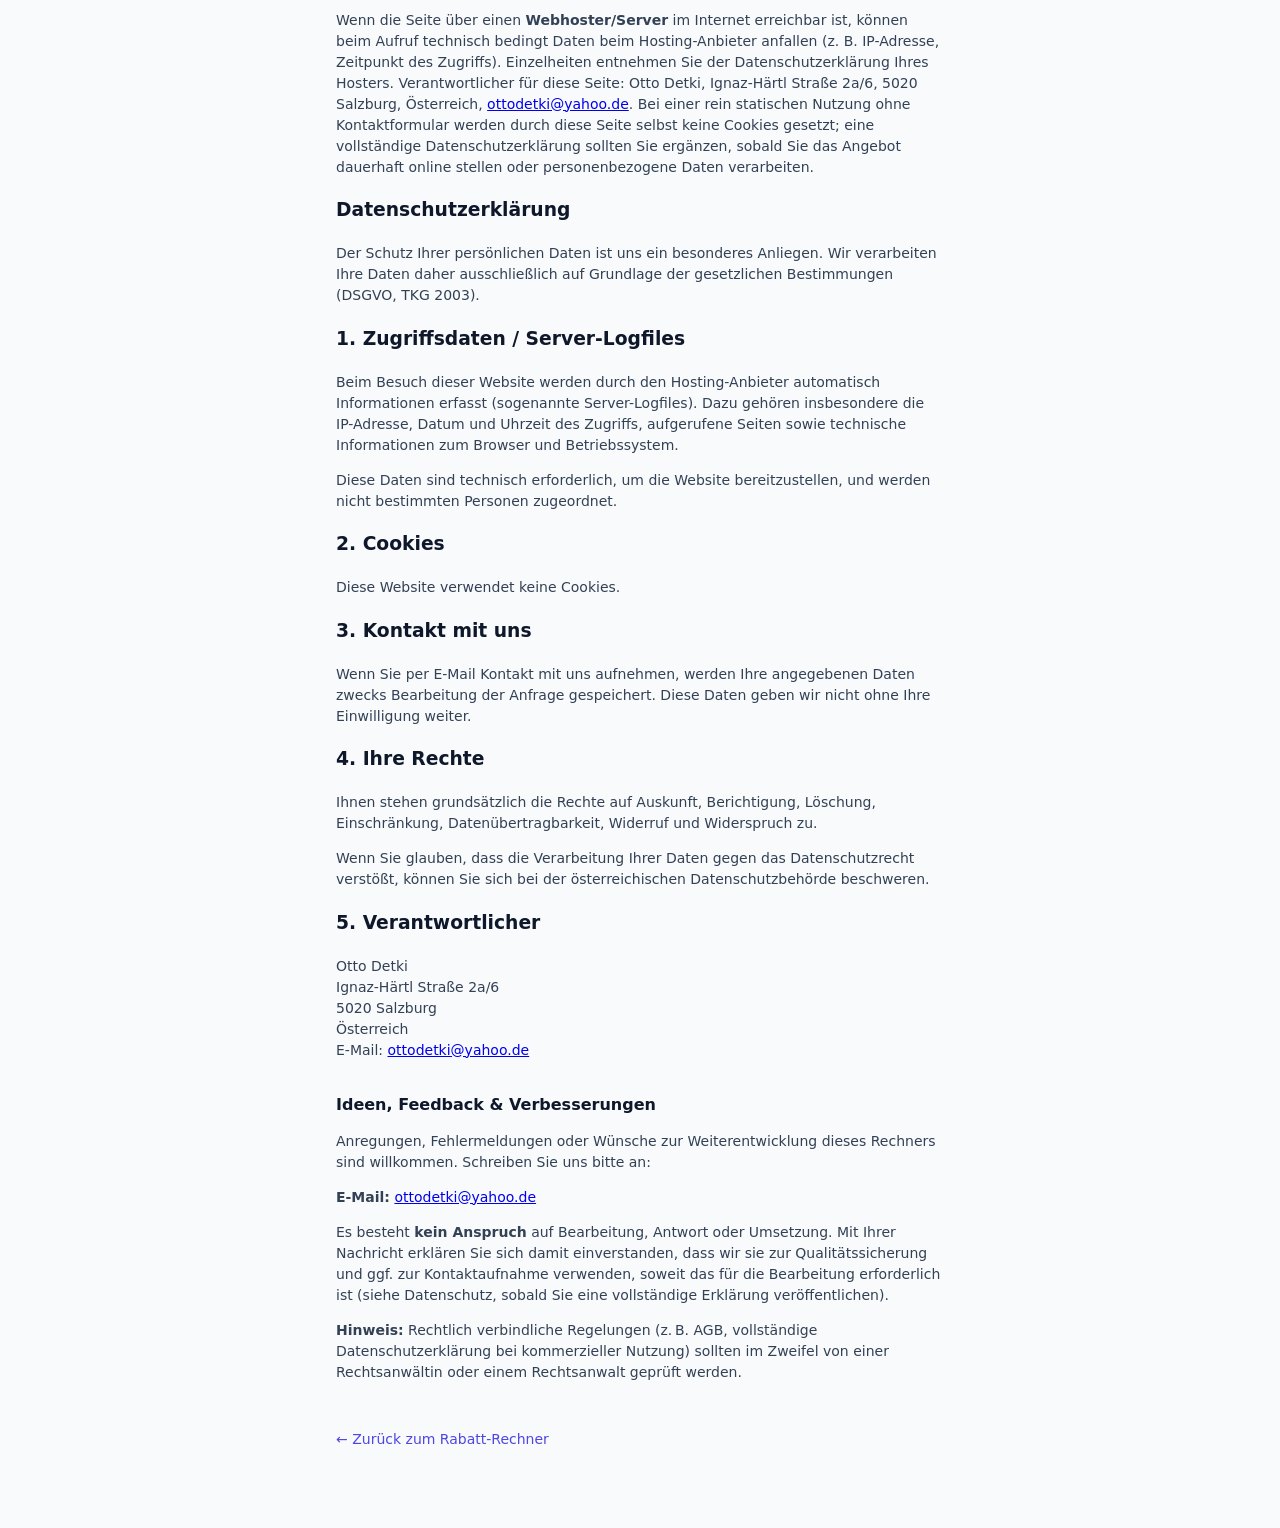
==== commit 9d1089c1: "Update impressum.html" ====
--- a/impressum.html
+++ b/impressum.html
@@ -22,7 +22,7 @@
     <section class="legal-section" aria-labelledby="impressum">
       <h2 id="impressum">Impressum</h2>
 
-      <h3 class="legal-h3">Angaben gemäß § 5 TMG</h3>
+      <h3 class="legal-h3">Angaben gemäß § 5 ECG (E-Commerce-Gesetz)</h3>
       <p class="legal-address">
         Otto Detki<br />
         Ignaz-Härtl Straße 2a/6<br />
@@ -35,7 +35,7 @@
         E-Mail: <a href="mailto:ottodetki@yahoo.de">ottodetki@yahoo.de</a>
       </p>
 
-      <h3 class="legal-h3">Verantwortlich für den Inhalt nach § 55 Abs. 2 RStV</h3>
+      <h3 class="legal-h3">Für den Inhalt verantwortlich</h3>
       <p>Otto Detki, Ignaz-Härtl Straße 2a/6, 5020 Salzburg, Österreich</p>
     </section>
 
@@ -59,11 +59,10 @@
         und Handelspraxis können abweichende Vereinbarungen (z. B. zu Packungsgrößen, Staffeln, Sonderkonditionen) gelten.
       </p>
       <p>
-        <strong>Haftung für Inhalte.</strong> Als Diensteanbieter sind wir gemäß § 7 Abs. 1 TMG für eigene Inhalte auf diesen
-        Seiten nach den allgemeinen Gesetzen verantwortlich. Nach §§ 8 bis 10 TMG sind wir jedoch nicht verpflichtet,
-        übermittelte oder gespeicherte fremde Informationen zu überwachen oder nach Umständen zu forschen, die auf eine
-        rechtswidrige Tätigkeit hinweisen. Verpflichtungen zur Entfernung oder Sperrung der Nutzung von Informationen nach
-        den allgemeinen Gesetzen bleiben hiervon unberührt.
+        <strong>Haftung für Inhalte.</strong> Wir sind für eigene Inhalte auf diesen Seiten nach den allgemeinen Gesetzen
+        verantwortlich. Für fremde Inhalte übernehmen wir keine Verantwortung. Eine Verpflichtung zur laufenden Überprüfung
+        fremder Inhalte besteht nicht. Werden rechtswidrige Inhalte bekannt, werden wir sie entsprechend den gesetzlichen
+        Bestimmungen entfernen oder sperren.
       </p>
       <p>
         <strong>Haftung für Links.</strong> Unser Angebot kann Links zu externen Websites Dritter enthalten. Auf deren Inhalte
@@ -90,19 +89,16 @@
     <section class="legal-section" aria-labelledby="urheber">
       <h2 id="urheber">Urheberrecht</h2>
       <p>
-        Die durch den Seitenbetreiber erstellten Inhalte und Werke auf diesen Seiten unterliegen dem deutschen Urheberrecht.
+        Die durch den Seitenbetreiber erstellten Inhalte und Werke auf diesen Seiten unterliegen dem Urheberrecht nach österreichischem Recht.
         Vervielfältigung, Bearbeitung, Verbreitung und jede Art der Verwertung außerhalb der Grenzen des Urheberrechts
         bedürfen der schriftlichen Zustimmung des jeweiligen Autors bzw. Erstellers.
       </p>
     </section>
 
     <section class="legal-section" aria-labelledby="datenschutz">
-      <h2 id="datenschutz">Datenschutz (Kurzhinweis)</h2>
+      <h2 id="datenschutz">Datenschutz </h2>
 
-      <p>
-        Wenn Sie diese Seiten <strong>lokal</strong> öffnen (z. B. Datei vom eigenen Rechner), werden durch diese Anwendung
-        <strong>keine</strong> personenbezogenen Daten an uns übermittelt.
-      </p>
+     
 
       <p>
         Wenn die Seite über einen <strong>Webhoster/Server</strong> im Internet erreichbar ist, können beim Aufruf technisch
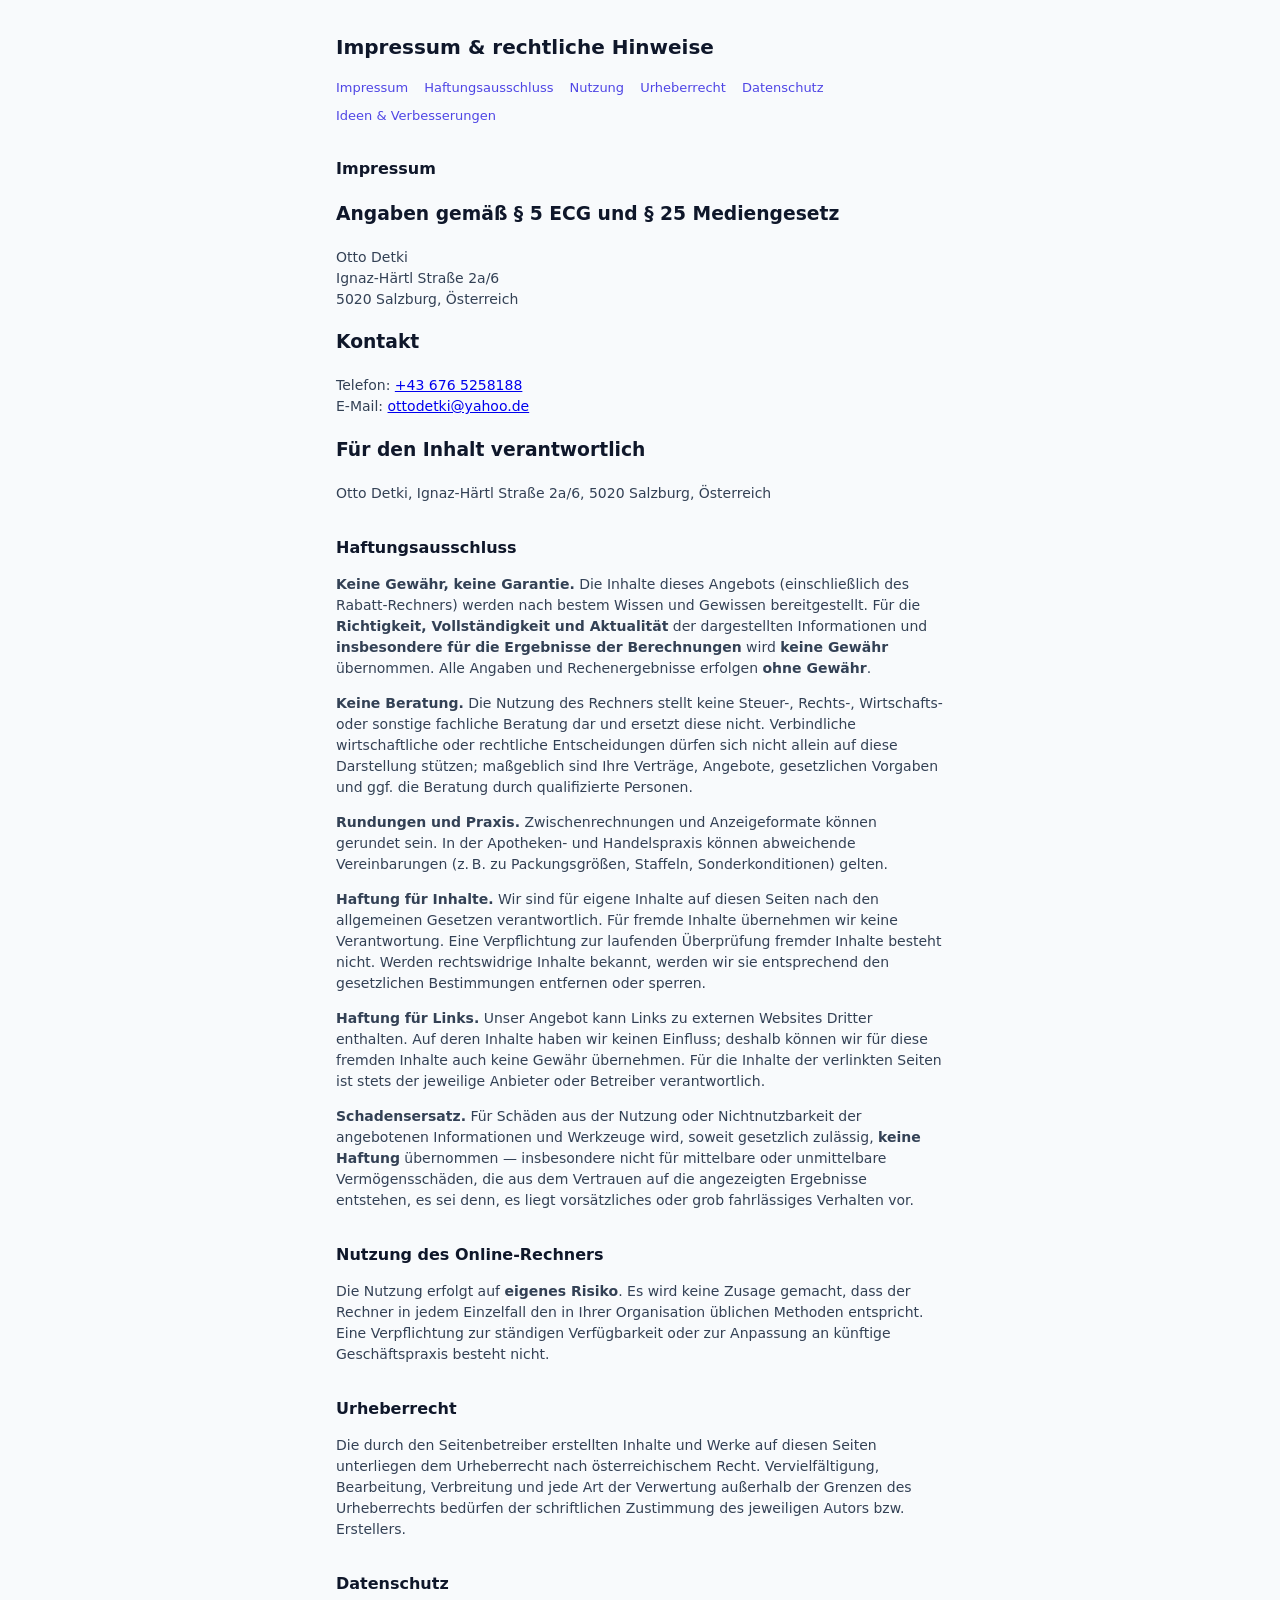
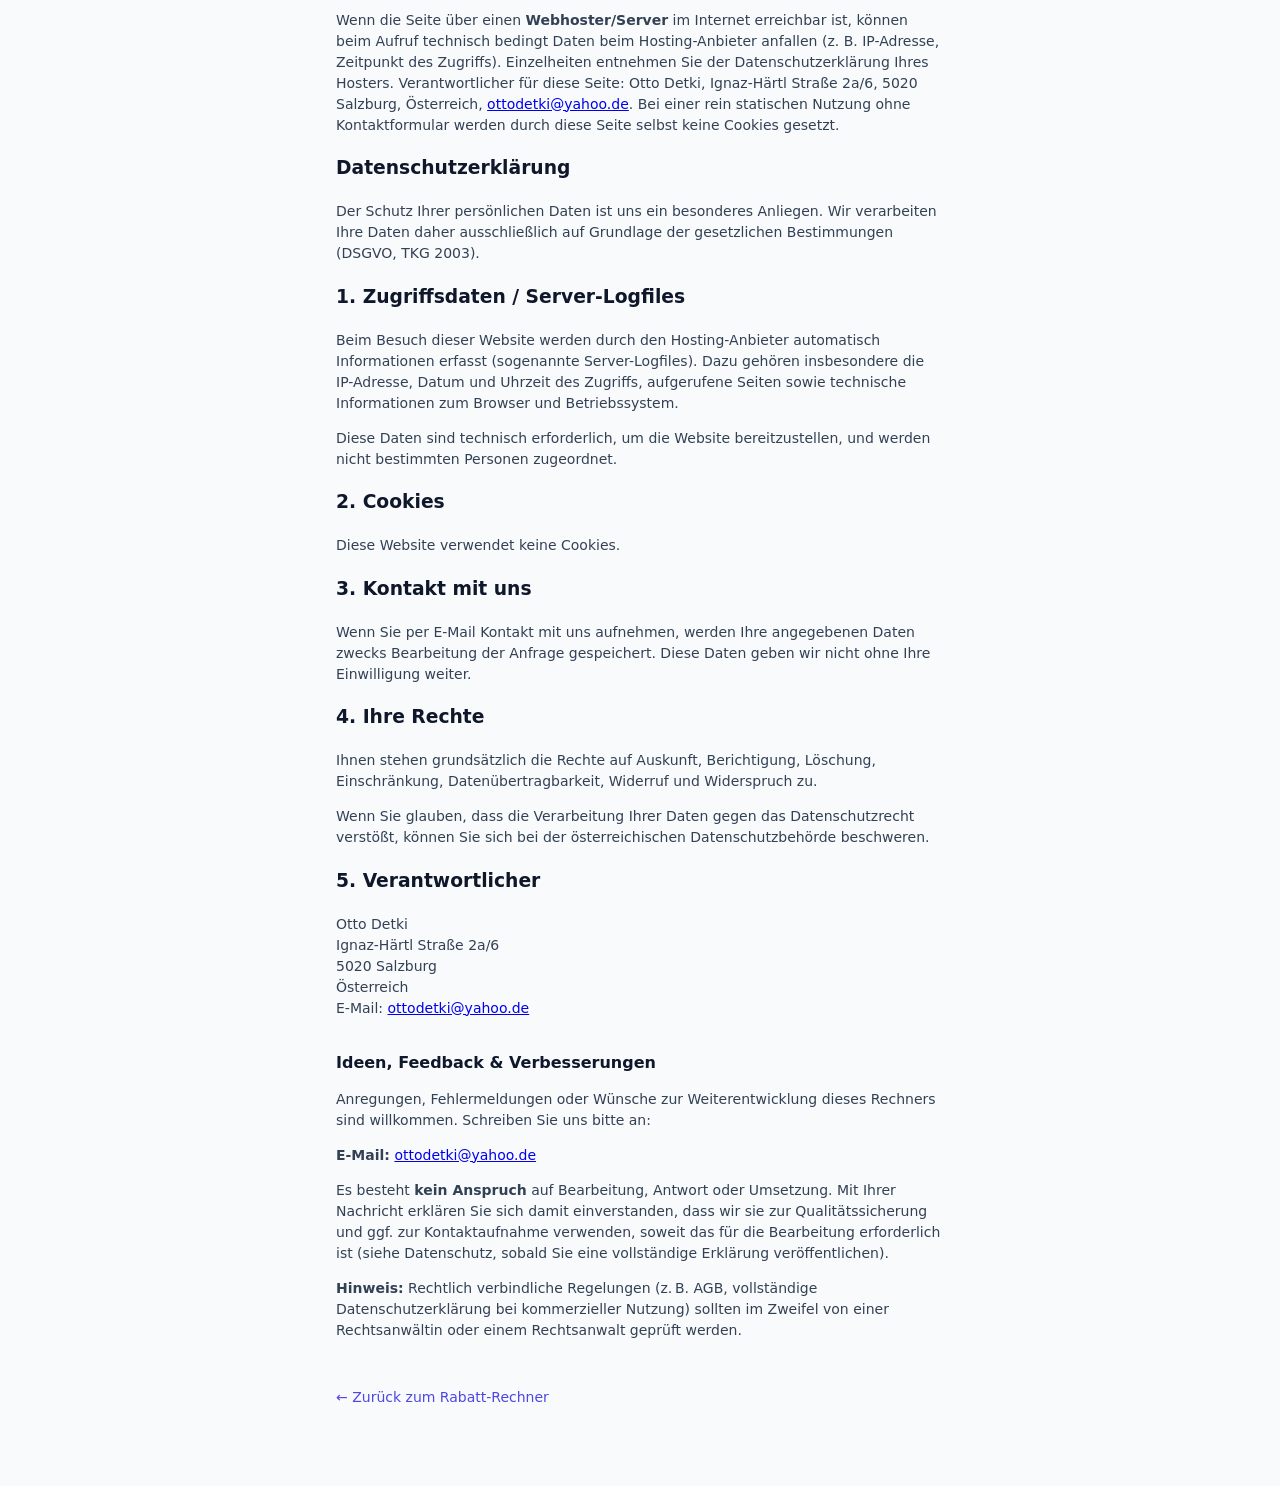
==== commit e8d98e47: "Update impressum.html" ====
--- a/impressum.html
+++ b/impressum.html
@@ -22,7 +22,7 @@
     <section class="legal-section" aria-labelledby="impressum">
       <h2 id="impressum">Impressum</h2>
 
-      <h3 class="legal-h3">Angaben gemäß § 5 ECG (E-Commerce-Gesetz)</h3>
+      <h3 class="legal-h3">Angaben gemäß § 5 ECG und § 25 Mediengesetz</h3>
       <p class="legal-address">
         Otto Detki<br />
         Ignaz-Härtl Straße 2a/6<br />
@@ -106,8 +106,7 @@
         der Datenschutzerklärung Ihres Hosters. Verantwortlicher für diese Seite: Otto Detki,
         Ignaz-Härtl Straße 2a/6, 5020 Salzburg, Österreich,
         <a href="mailto:ottodetki@yahoo.de">ottodetki@yahoo.de</a>. Bei einer rein statischen Nutzung ohne Kontaktformular
-        werden durch diese Seite selbst keine Cookies gesetzt; eine vollständige Datenschutzerklärung sollten Sie ergänzen,
-        sobald Sie das Angebot dauerhaft online stellen oder personenbezogene Daten verarbeiten.
+        werden durch diese Seite selbst keine Cookies gesetzt.
       </p>
 
       <h3 class="legal-h3" id="ds-erklaerung">Datenschutzerklärung</h3>
